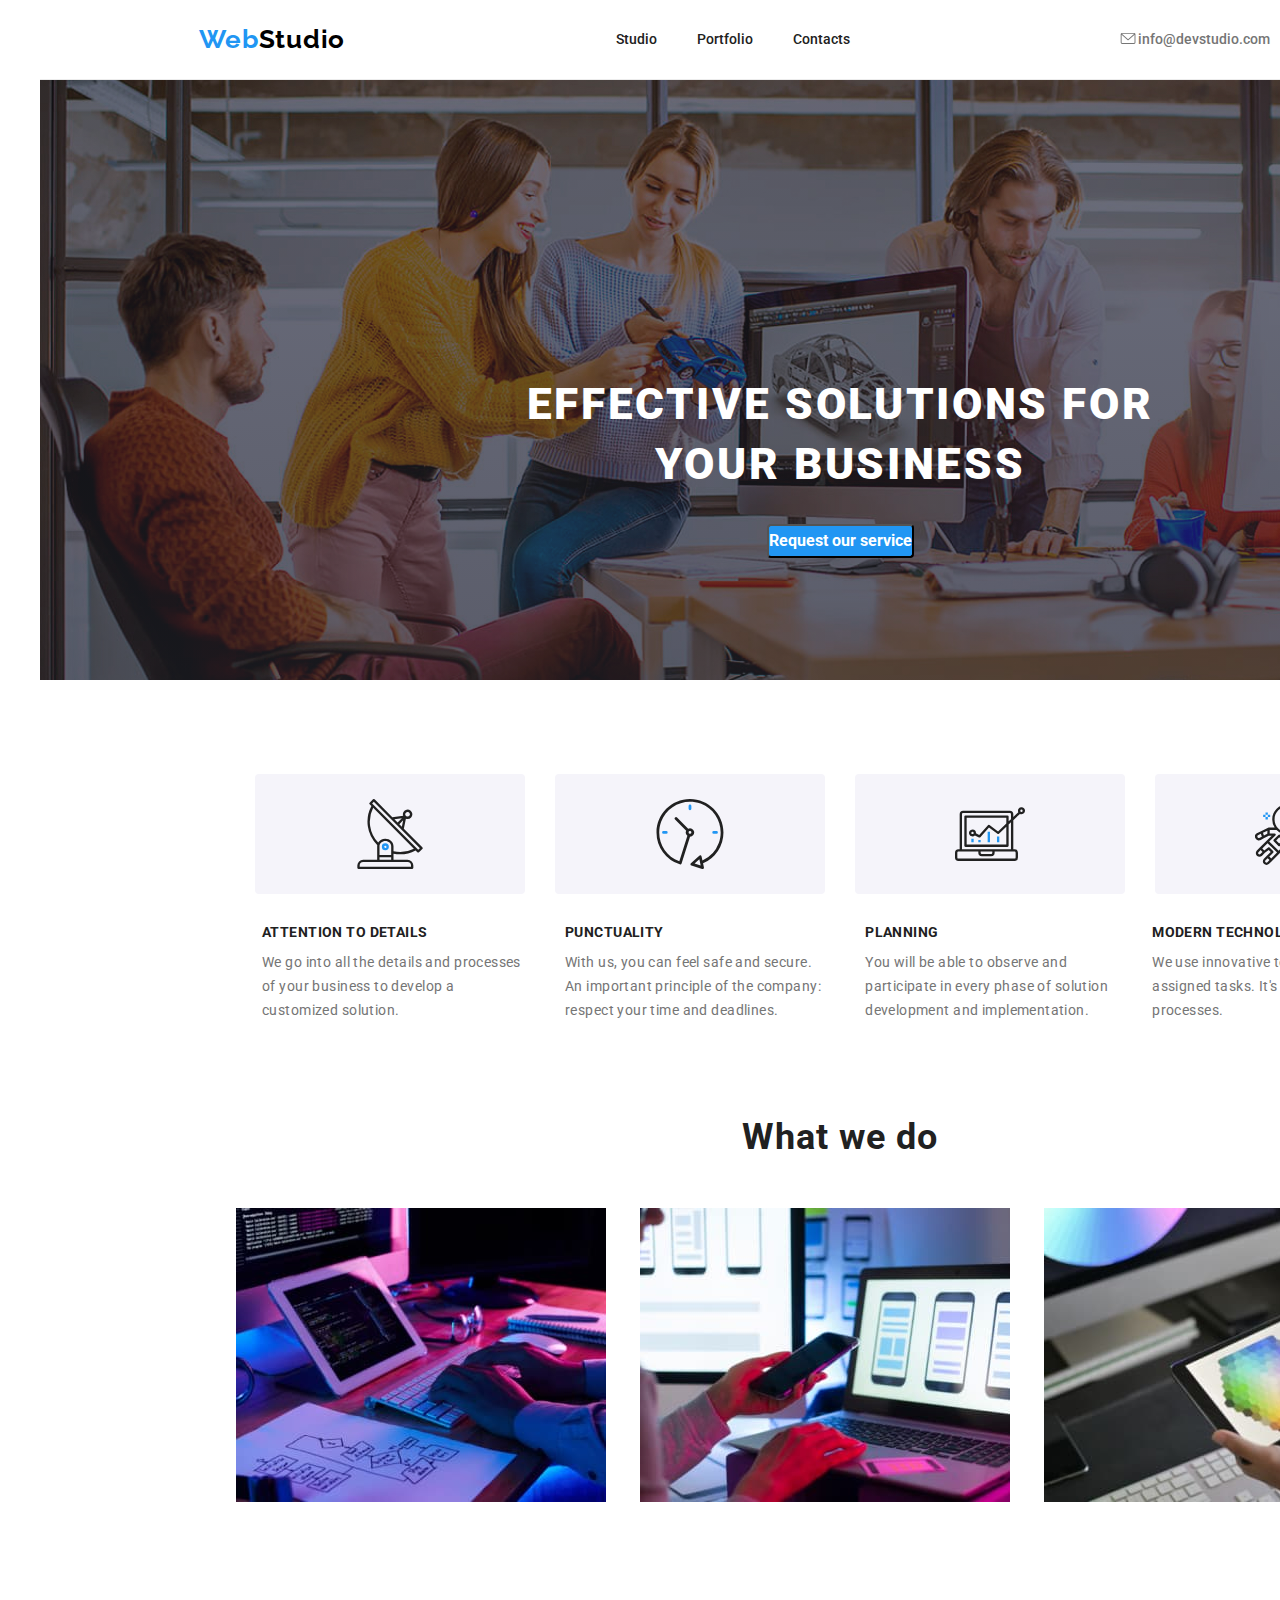
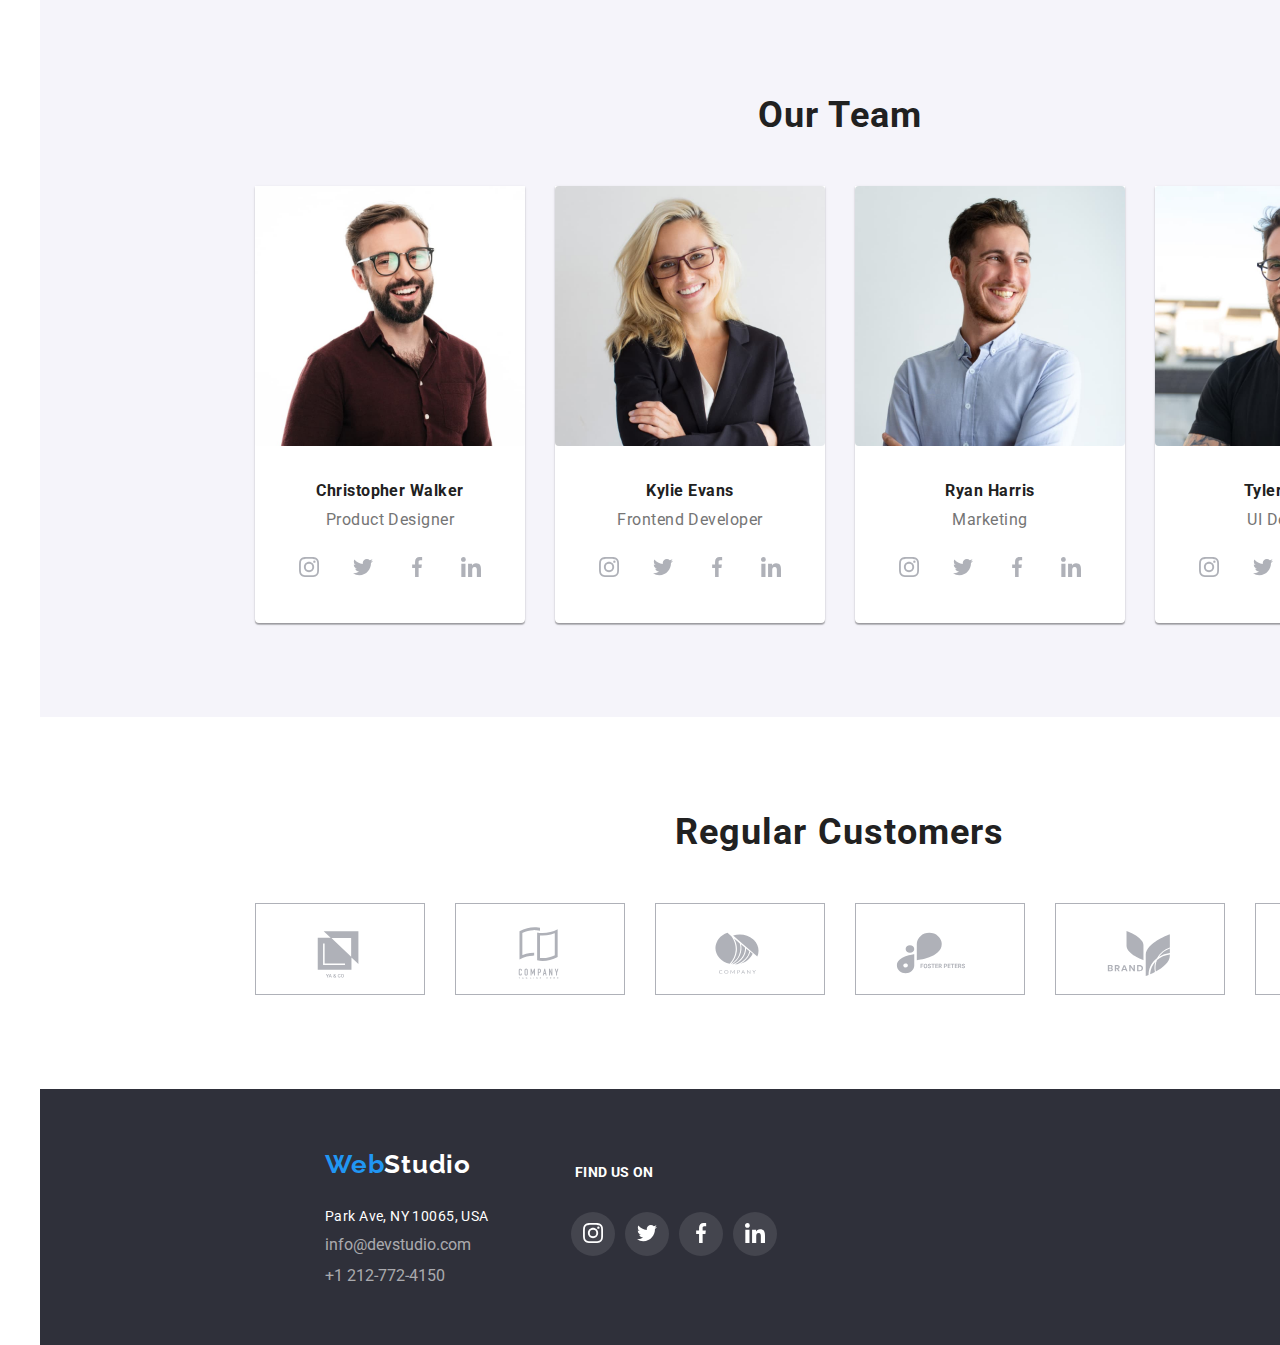
==== index.html @ 3b62a681 "Initial commit" ====
<!DOCTYPE html>
<html lang="en">
<head>
    <meta charset="UTF-8">
    <meta name="viewport" content="width=device-width, initial-scale=1.0">
    <title>Document</title>
    <link rel="stylesheet" href="https://cdnjs.cloudflare.com/ajax/libs/modern-normalize/1.0.0/modern-normalize.min.css">
    <link rel="preconnect" href="https://fonts.googleapis.com">
<link rel="preconnect" href="https://fonts.gstatic.com" crossorigin>
<link href="https://fonts.googleapis.com/css2?family=Raleway:ital,wght@0,100..900;1,100..900&family=Roboto:ital,wght@0,100;0,300;0,400;0,500;0,700;0,900;1,100;1,300;1,400;1,500;1,700;1,900&display=swap" rel="stylesheet">
<link rel="stylesheet" href="./css/styles.css" >
    
</head>

<!--Body section-->
    <body class="body">
        <div class="container">
        
    <!--Header section-->
    <header class="header">
        <a href="#" class="header__logo"><p><span class="header__logo__name">Web</span>Studio</p></a>
   <nav class="header__navigation">
            <ul>
                <li><a href="index.html">Studio</a></li>
                <li><a href="portfolio.html">Portfolio</a></li>
                <li><a href="#" >Contacts</a></li>
            </ul>
        </nav>

        <!--Contacts information-->
        <div class="header__info">
            <a href="mailto:info@devstudio.com" ><svg class="icon-info"><use href="./images/icons/icons.svg#icon-envelope"/></svg>info@devstudio.com</a>  
           <a href="tel:+1212-772-4150"><svg class="icon-info"><use href="./images/icons/icons.svg#icon-smartphone"/></svg>+1 212-772-4150</a>
</div>
    </header>

<!--Important part of the website-->
<main>
    <!--Hero section-->
    <section class="hero-section">
        <div class="section">
        <h1 class="hero-section__title">EFFECTIVE SOLUTIONS FOR<br > YOUR BUSINESS</h1>
        <button class="header__requesting button" type="button">Request our service</button>   
</div>
</section>
    

    <!--About section-->
    <div class="section">
        
        <!--details info-->
        <div class="about">
        <ul>
           <li class="icon-about"><svg class="icon-name"><use href="./images/icons/icons.svg#icon-antenna"/></svg>
        </li>
           <li class="icon-about"><svg class="icon-name"><use href="./images/icons/icons.svg#icon-clock"/></svg></li>
           <li class="icon-about"><svg class="icon-name"><use href="./images/icons/icons.svg#icon-diagram"/></svg></li>
           <li class="icon-about"><svg class="icon-name"><use href="./images/icons/icons.svg#icon-astronaut"/></svg></li>
        </ul>

        <ul>
            <li class="about-list"><h5 class="about__subtitle">ATTENTION TO DETAILS</h5>
        <p class="about__text">We go into all the details and processes <br> of your business to develop a <br> customized solution.</p>
        </li>
        
        <li class="about-list"><h5 class="about__subtitle">PUNCTUALITY</h5>
        <p class="about__text">With us, you can feel safe and secure. <br> 
            An important principle of the company: <br>
            respect your time and deadlines.</p>
        </li>
        
            <li class="about-list"><h5 class="about__subtitle">PLANNING</h5>
            <p class="about__text">You will be able to observe and <br> participate in every phase of solution <br> development and implementation.</p>
        </li>
        
        <li class="about-list"><h5 class="about__subtitle">MODERN TECHNOLOGIES</h5>
         <p class="about__text">We use innovative tools to solve <br> assigned tasks.
            It's time to simplify work <br> processes.</p>
        </li>
    </ul>
</div>
</div>

<!--What we do section-->
<section class="occupation">
    <div class="section" style="padding-top: 0;">
    <h2 class="occupation__title">What we do</h2>
    <div class="occupation__images">
        <img class="occupation__image"  src="./images/img-1.jpg"  alt="person working at pc" width="370" height="294">
    <img class="occupation__image"  src="./images/img-2.jpg"  alt="person working with mobile phone and pc" width="370" height="294">
    <img class="occupation__image" src="./images/img-3.jpg"  alt="person using tablet" width="370" height="294">
</div>
</div>
</section>

<!--Team section-->
<section class="team">
    <div class="section">
    <h2 class="team-title">Our Team</h2>
    <div class="team-section">
        <!--1st card-->
        <div class="team-cards"><img src="./images/img-4.jpg" alt="photo of a happy man" class="team-image" width="270" height="260">
        <p class="team__name"><b>Christopher Walker</b></p>
        <p class="team__job">Product Designer</p>
        <ul class="team-social">
            <li>
                <a href="">
                    <svg class="icon">
                        <use href="./images/icons/icons.svg#icon-instagram" />
                    </svg>
                </a>
             </li>
             <li>
                <a href="">
                    <svg class="icon">
                        <use href="./images/icons/icons.svg#icon-twitter" />
                    </svg>
                </a>
             </li>
             <li>
                <a href="">
                    <svg class="icon">
                        <use href="./images/icons/icons.svg#icon-facebook" />
                    </svg>
                </a>
             </li>
             <li>
                <a href="">
                    <svg class="icon">
                        <use href="./images/icons/icons.svg#icon-linkedin" />
                    </svg>
                </a>
             </li>
        </ul>
    </div>
    <!--2nd card-->
    <div class="team-cards"><img src="./images/img-5.jpg" alt="photo of a smiling woman" class="team-image" width="270" height="260">
        <p class="team__name"><b>Kylie Evans</b></p>
        <p class="team__job">Frontend Developer</p>
        <ul class="team-social">
            <li>
                <a href="">
                    <svg class="icon">
                        <use href="./images/icons/icons.svg#icon-instagram" />
                    </svg>
                </a>
             </li>
             <li>
                <a href="">
                    <svg class="icon">
                        <use href="./images/icons/icons.svg#icon-twitter" />
                    </svg>
                </a>
             </li>
             <li>
                <a href="">
                    <svg class="icon">
                        <use href="./images/icons/icons.svg#icon-facebook" />
                    </svg>
                </a>
             </li>
             <li>
                <a href="">
                    <svg class="icon">
                        <use href="./images/icons/icons.svg#icon-linkedin" />
                    </svg>
                </a>
             </li>
        </ul>
    </div>
    <!--3rd card-->
    <div class="team-cards"><img src="./images/img-6.jpg" alt="photo of a smiling man" class="team-image" width="270" height="260">
        <p class="team__name"><b>Ryan Harris</b></p>
        <p class="team__job">Marketing</p>
        <ul class="team-social">
            <li>
                <a href="">
                    <svg class="icon">
                        <use href="./images/icons/icons.svg#icon-instagram" />
                    </svg>
                </a>
             </li>
             <li>
                <a href="">
                    <svg class="icon">
                        <use href="./images/icons/icons.svg#icon-twitter" />
                    </svg>
                </a>
             </li>
             <li>
                <a href="">
                    <svg class="icon">
                        <use href="./images/icons/icons.svg#icon-facebook" />
                    </svg>
                </a>
             </li>
             <li>
                <a href="">
                    <svg class="icon">
                        <use href="./images/icons/icons.svg#icon-linkedin" />
                    </svg>
                </a>
             </li>
        </ul>
    </div>
    <!--4th card-->
    <div class="team-cards"><img src="./images/img-7.jpg" alt="photo of a proud man" class="team-image" width="270" height="260">
        <p class="team__name"><b>Tyler Moore</b></p>
        <p class="team__job">UI Designer</p>

        <ul class="team-social">
            <li>
                <a href="">
                    <svg class="icon">
                        <use href="./images/icons/icons.svg#icon-instagram" />
                    </svg>
                </a>
             </li>
             <li>
                <a href="">
                    <svg class="icon">
                        <use href="./images/icons/icons.svg#icon-twitter" />
                    </svg>
                </a>
             </li>
             <li>
                <a href="">
                    <svg class="icon">
                        <use href="./images/icons/icons.svg#icon-facebook" />
                    </svg>
                </a>
             </li>
             <li>
                <a href="">
                    <svg class="icon">
                        <use href="./images/icons/icons.svg#icon-linkedin" />
                    </svg>
                </a>
             </li>
        </ul>
    </div>
</div>
</div>
</section>

<!--Regular customers section -->
<div class="customers-section">
    <h2 class="customers-title">Regular Customers</h2>
    <ul>
        <li class="customers-icon"><svg class="customers-name"><use href="./images/icons/icons.svg#icon-Logo-1"/></svg>
        </li>
        <li class="customers-icon"><svg class="customers-name"><use href="./images/icons/icons.svg#icon-Logo-2"/></svg>
        </li>
        <li class="customers-icon"><svg class="customers-name"><use href="./images/icons/icons.svg#icon-Logo-3"/></svg>
        </li>
        <li class="customers-icon"><svg class="customers-name"><use href="./images/icons/icons.svg#icon-Logo-4"/></svg>
        </li>
        <li class="customers-icon"><svg class="customers-name"><use href="./images/icons/icons.svg#icon-Logo-5"/></svg>
        </li>
        <li class="customers-icon"><svg class="customers-name"><use href="./images/icons/icons.svg#icon-Logo-6"/></svg>
        </li>
    </ul>
</div>

</main>

<!--Footer section-->
    <footer class="footer">
        <div class="footer-info">
            <div class="row">
            <div class="footer-col">
        <a href="#" class="footer__logo"><p><span class="footer__logo__name">Web</span>Studio</p></a>
        <address class="contacts">
        <p class="road">Park Ave, NY 10065, USA</p>
        <p class="mail">info@devstudio.com</p>
        <p class="phone">+1 212-772-4150</p>
        </address>
        </div>
    
<!--Social footer-->
<div class="footer-col">
<h4 class="social-title">Find us on</h4>
        <ul class="social-links">
            <li>
                <a href="">
                    <svg class="icon">
                        <use href="./images/icons/icons.svg#icon-instagram" />
                    </svg>
                </a>
             </li> 
             <li>
                <a href="">
                    <svg class="icon">
                        <use href="./images/icons/icons.svg#icon-twitter" />
                    </svg>
                </a>
             </li>
             <li>
                <a href="">
                    <svg class="icon">
                        <use href="./images/icons/icons.svg#icon-facebook" />
                    </svg>
                </a>
             </li>
             <li>
                <a href="">
                    <svg class="icon">
                        <use href="./images/icons/icons.svg#icon-linkedin" />
                    </svg>
                </a>
             </li>
             </ul>     
</div>
</div>
</div>
    </footer>
</div>
</body>
</html>
---- css/styles.css ----
:root {
    --light-blue: #2196f3;
    --black: #212121;
    --white: #ffffff;
    --dark-white: #f5f4fa;
    --grey: #757575;
    --dark-grey: #2f303a;
    --primary-font: 'Roboto', sans-serif;
    --secondary-font: 'Raleway', sans-serif;
}
*, *::before, *::after{
    margin: 0;
    padding: 0;
}

img{
    max-width: 100%;
    height: auto;
}

html{
    box-sizing: border-box;

}

ul{
    list-style: none;
    margin: 0;
    padding: 0;
}

a{
    text-decoration: none;
    color: inherit;
}
.section{
    padding-top: 94px;
    padding-bottom: 94px;
    width: 1600px;
}

.container{
    width: 1200px;
    margin: 0 auto;
 }
/* Body section style*/

.body{
    font-family: var(--primary-font);
    background-color: var(--white);
    color: var(--black);

}

/* Header section style*/
.header {
    background-color: var(--white);
    display: flex;
    justify-content: space-around;
    flex-wrap: wrap;
    border-top: none;
    border-right: none;
    border-left: none;
    padding: 24px;
    border-bottom: 1px solid #ececec;
    align-items: center;
    width: 1600px;
}

.header__logo{
    text-decoration: none;
    font-family: var(--secondary-font);
    font-weight: 700;
    font-size: 26px;
    line-height: 31px;
    color: #000000;
    letter-spacing: 0.03em;
}

.header__logo__name{
    color: #2196f3;

}

.header__navigation{
    list-style: none;
    display: inline-block;
    gap: 40px;
  
}

.header__navigation a{
    font-family: var(--primary-font);
    font-weight: 500;
    font-size: 14px;
    line-height: 16px;
    color: var(--black);
    list-style: none;
    text-decoration: none;

}

.header__navigation a:hover {
    color: var(--light-blue);
}



.header__navigation a:focus{
    color: var(--light-blue);
    border-bottom: none;
}

.header__info a{
    font-family: var(--primary-font);
    font-weight: 500;
    font-size: 14px;
    line-height: 16px;
    color: var(--grey) ;
    text-decoration: none;
    padding-right: 40px;
    fill: var(--grey);

}



.header__info a:hover{
    color: var(--light-blue);
    fill: var(--light-blue);

}

.header__info a:focus {
    color: var(--light-blue);
    fill: var(--light-blue);
}



.icon-info{
    width: 16px;
    height: 12px;
    margin-right: 2px;
}


/* Hero section style*/

.hero-section{
    height: 100vh;
    display: flex;
    justify-content: center;
    align-items: center;
    text-align: center;
    flex-wrap: wrap;
    background-color: rgba(47, 48, 58,0.4);
    background-image: linear-gradient(0deg, 
    rgba(47, 48, 58, 0.5),
    rgba(47, 48, 58, 0.3)
    ), url(../images/hero-bg-image.jpg);
    background-repeat: no-repeat;background-size: cover;
    width: 1600px;
    height: 600px;
   

}

.hero-section__title{
    font-family: var(--primary-font);
    font-weight: 900;
    font-size: 44px;
    line-height: 60px;
    text-transform: uppercase;
    color: var(--white);
    letter-spacing: 0.06em;
    margin-top: 200px;

    
}
.hero-section__title:hover{
    text-decoration: underline;
    text-decoration-color: var(--light-blue);
} 
   

.button{
    font-family: var(--primary-font);
    font-weight: 700;
    font-size: 16px;
    line-height: 30px;
    color: var(--white);
    background-color: var(--light-blue);
    cursor: pointer;
    border-radius: 4px;
    margin-top: 30px;
    margin-bottom: 210px;
    
}

.button:hover{
    background-color: var(--light-blue);
    width: 380px;
    height: 65px;
}

/*About section style*/

.about ul{
   display: flex;
   flex-direction: row;
   justify-content: space-around;
   align-items: center;
   flex-wrap: wrap;
   gap: 30px;
   padding-left:215px;
   padding-right: 215px;

    
}

.about__list{
    list-style: none;
    margin-right: 30px;
}
 
.about__subtitle{
    font-family: var(--primary-font);
    font-weight: 700;
    font-size: 14px;
    line-height: 16px;
    text-transform: uppercase;
    color: var(--black);
    list-style: none;
    letter-spacing: 0.03em;
    text-align: left;
    margin-bottom: 10px;

}

.about__text{
    font-family: var(--primary-font);
    font-weight: 400;
    font-size: 14px;
    line-height: 24px;
    color: var(--grey);
    letter-spacing: 0.03em;
    text-align: left;                            
}
.icon-name{
    width: 70px;
    height: 70px;

}

.icon-about{
    width:  270px;
    height:  120px;
    border-radius: 4px;
    background: var(--dark-white);
    display: flex;
    justify-content: center;
    padding-top: 25px;
    margin-bottom: 30px;

    
}

/* What we do style*/
.occupation{
    display: inline-block;
    text-align: center;

}

.occupation__images> img{
    margin-right: 30px;
}

.occupation__title{
    font-family: var(--primary-font);
    font-weight: 700;
    font-size: 36px;
    line-height: 42px;
    color: var(--black);
    letter-spacing: 0.03em;
    margin-bottom: 50px;

}

/* Team section style*/

.team{
    background-color: var(--dark-white);
    width: 1600px;
  
}
.team-section{
    display: flex;
    justify-content: center;
    text-align: center;
    gap: 30px;

    
}
.team-title{
    font-family: var(--primary-font);
    font-weight: 700;
    font-size: 36px;
    line-height: 42px;
    color: var(--black);
    letter-spacing: 0.03em;
    margin-bottom: 50px;
    text-align: center;
    
}

.team-cards{
    background-color: var(--white);
    box-shadow: 0px 1px 3px rgba(0, 0, 0, 0.12), 0px 1px 1px rgba(0, 0, 0, 0.14), 0px 2px 1px rgba(0, 0, 0, 0.2);
    border-radius: 0px 0px 4px 4px;

}
.team-image{
    border-radius: 4px;

}

.team__name{
    font-family: var(--primary-font);
    font-weight: 500;
    font-size: 16px;
    line-height: 19px;
    color: var(--black);
    letter-spacing: 0.03em;
    margin-top: 30px;
}

.team__job{
    font-family: var(--primary-font);
    font-weight: 400;
    font-size: 16px;
    line-height: 19px;
    color: var(--grey);
    letter-spacing: 0.03em;
    margin-top: 10px;
    margin-bottom: 16px;
}

.team-social{
    display: flex;
    gap: 10px;
    justify-content: center;
    margin-bottom: 30px;
   
}
.team-social li{
    padding: 12px;
    border-radius: 100px;
    fill: #afb1b8;
    
  
}
.team-social li:hover{
    background-color: var(--light-blue);
    fill: var(--white);

}

.team-social li:focus{
    background-color: var(--light-blue);
    fill: var(--white);
}

/* Regular customers section style*/
.customers-section ul{
    display: flex;
    justify-content: center;
    align-items: center;
    gap: 30px;
    width: 1600px;
    margin-bottom: 94px;
    fill: #afb1b8;  
}

.customers-section li:hover{
    fill: var(--light-blue);
}

.customers-section li:focus{
    fill: var(--light-blue);
}

.customers-title{
    font-family: var(--primary-font);
    font-weight: 700;
    font-size: 36px;
    line-height: 42px;
    letter-spacing: 0.03em;
    color: var(--black);
    margin-top: 94px;
    margin-bottom: 50px;
    margin-left: 635px;
}

.customers-name{
    width: 106px;
    height: 60px;  
}

.customers-icon{
    width: 170px;
    height: 92px;
    border: 1px solid #afb1B8;
    padding: 20px 30px;
}


/* Footer section style */

.footer{
    background-color: var(--dark-grey);
    color: var(--white);
    display: inline-block;
    padding-left: 215px;
    padding-top: 60px;
    height: auto;
    width: 1600px;
   
}

.footer__logo{
    font-family: var(--secondary-font);
    font-weight: 700;
    font-size: 26px;
    line-height: 31px;
    color: var(--white);
    text-decoration: none;
    letter-spacing: 0.03em;
    text-align: left;
    
    
}

.footer__logo__name{
    color: #2196f3;

}
.contacts{
    font-style: normal;
    margin-bottom: 60px;
}  

.road{
font-family: var(--primary-font);
font-weight: 400;
font-size: 14px;
line-height: 16px;
letter-spacing: 0.03em;
color: var(--white); 
padding-top: 28px;


}
.mail, .phone{
    margin-top: 12px;
    text-decoration: none;
    color: rgba(255, 255, 255, 0.6);
  
 
}

.mail:hover, .phone:hover {
    color: var(--light-blue);
}


.mail:focus, .phone:focus{
    color: var(--light-blue);
    border-bottom: none;
}

.container{
    width: 1200px;
    margin: 0 auto;
 }
 
 /* Social footer style*/
 .social-title{
    font-family: var(--primary-font);
    font-weight: 700;
    font-size: 14px;
    line-height: 16px;
    letter-spacing: 0.03em;
    text-transform: uppercase;
    color: var(--white);
    padding-top: 15px;
    padding-bottom: 20px;
    padding-left: 16px;
   
    
 }
 .row{
	display: flex;
    flex-wrap: wrap;
}


.footer-col{
    color: var(--white);
    padding-left: 70px;

  }
  .social-links{
    display: flex;
    gap: 10px;
    fill: var(--white);
    padding: 12px;
    
  }

  .footer-col .social-links a{
	display: inline-block;
    align-items: center;
	height: 44px; 
	width: 44px;
	background-color: rgba(255,255,255,0.1);
	padding: 6px;
	text-align: center;
	line-height: 40px;
	border-radius: 50%;
	
}

.social-links a:hover{
	fill: var(--white);
	background-color: var(--light-blue);
}


/* Body section portfolio style*/

.body{
    font-family: var(--primary-font);
    background-color: var(--white);
    color: var(--black);
}


/* Header section style*/
.header {
    background-color: var(--white);
    display: flex;
    justify-content: space-around;
    flex-wrap: wrap;
    border-top: none;
    border-right: none;
    border-left: none;
    padding: 24px;
    border-bottom: 1px solid #ececec;
    align-items: center;
    width: 1600px;
   
}

.header__logo{
    text-decoration: none;
    font-family: var(--secondary-font);
    font-weight: 700;
    font-size: 26px;
    line-height: 31px;
    color: #000000;
    letter-spacing: 0.03em;

}

.header__logo__name{
    color: #2196f3;

}

.header__navigation ul{
    list-style: none;
    display: flex;
    gap: 40px;
}

.header__navigation a{
    font-family: var(--primary-font);
    font-weight: 500;
    font-size: 14px;
    line-height: 16px;
    color: var(--black);
    list-style: none;
    text-decoration: none;

}

.header__navigation a:hover {
    color: var(--light-blue);
}



.header__navigation a:focus{
    color: var(--light-blue);
    border-bottom: none;
}

.header__info a{
    font-family: var(--primary-font);
    font-weight: 500;
    font-size: 14px;
    line-height: 16px;
    color: var(--grey) ;
    text-decoration: none;
    padding-right: 40px;
    fill: var(--grey);

}



.header__info a:hover{
    color: var(--light-blue);
    fill: var(--light-blue);

}

.header__info a:focus {
    color: var(--light-blue);
    fill: var(--light-blue);
}

.icon-info{
    width: 16px;
    height: 12px;
    margin-right: 2px;
}

/* Main part website page style*/

.main-section{
    padding-top: 94px;
    padding-bottom: 50px;
    width: 1600px;
}

.button-menu{
    display: flex;
    justify-content: center;
    align-items: center;
    margin-bottom: 50px;
    list-style-type: none;
}


.button-name{
    font-family: var(--primary-font);
    background-color: var(--dark-white);
    font-weight: 500;
    font-size: 16px;
    line-height: 26px;
    color: var(--black);
    letter-spacing: 0.03em;
    margin-right: 8px;
    padding-top: 6px;
    padding-bottom: 6px;
    cursor: pointer;
    border-radius: 4px;
    border: none;
    text-align: center;
    gap: 8px;
    
}

.button-name:hover, .button-name:focus{
    background-color: var(--light-blue);
    color: var(--white);
    box-shadow: 1px 1px 1px var(--dark-white);
    cursor: pointer;
    box-shadow: 0px 2px 2px 0px #0000001F, 0px 1px 2px 0px #00000014, 0px 3px 1px 0px #0000001A;

}


.portfolio-section{
    display: flex;
    justify-content: center;
    align-items: center;
    flex-wrap: wrap;
    gap: 30px;
    max-width: 1200px;
    margin-left: 215px;
}


.portfolio-cards{
    background-color: var(--white);
    border: 1px solid var(--white);
}


.portfolio-image{
    display: block;
}

.portfolio-projects{
    margin-top: 0px;
    border-color: #eeeeee;
    border-width: 1px;
    border-style: solid;
    border-top: none;
    padding: 20px 24px;

}

.projects-text{
    font-weight: 700;
    font-size: 18px;
    line-height: 36px;
    margin-top: 20px;
    padding-bottom: 4px;
    letter-spacing: 0.06em;
    text-align: left;
}

.projects1-text{
    font-size: 16px;
    color: var(--grey);
    line-height: 30px;
    letter-spacing: 0.03em;
    text-align: left;
}

.projects-text, .projects1-text{
    text-align: left;
    margin-bottom: 0px;
    margin-top: 0px;
}

.portfolio-cards:hover{
    box-shadow: 1px 4px 6px 0px #00000029, 0px 4px 4px 0px #0000000F,  0px 1px 1px 0px #0000001F;

}

/* Footer portflio style*/

.footer{
    background-color: var(--dark-grey);
    color: var(--white);
    display: inline-block;
    padding-left: 215px;
    padding-top: 60px;
    height: auto;
    width: 1600px;
    
}

.footer__logo{
    font-family: var(--secondary-font);
    font-weight: 700;
    font-size: 26px;
    line-height: 31px;
    color: var(--white);
    text-decoration: none;
    letter-spacing: 0.03em;
    text-align: left;
   
    
}

.footer__logo__name{
    color: #2196f3;

}
.contacts{
    font-style: normal;
    margin-bottom: 60px;

}  

.road{
font-family: var(--primary-font);
font-weight: 400;
font-size: 14px;
line-height: 16px;
letter-spacing: 0.03em;
color: var(--white); 
padding-top: 28px;


}
.mail, .phone{
    margin-top: 12px;
    text-decoration: none;
    color: rgba(255, 255, 255, 0.6);
   
}

.mail:hover, .phone:hover {
    color: var(--light-blue);
}


.mail:focus, .phone:focus{
    color: var(--light-blue);
    border-bottom: none;
}


 /* Social footer style*/
 .social-title{
    font-family: var(--primary-font);
    font-weight: 700;
    font-size: 14px;
    line-height: 16px;
    letter-spacing: 0.03em;
    text-transform: uppercase;
    color: var(--white);
    padding-top: 15px;
    padding-bottom: 20px;
    padding-left: 16px;
   
    
 }
 .row{
	display: flex;
    flex-wrap: wrap;
}


.footer-col{
    color: var(--white);
    padding-left: 70px;

  }
  .social-links{
    display: flex;
    gap: 10px;
    fill: var(--white);
    padding: 12px;
    
  }

  .footer-col .social-links a{
	display: inline-block;
    align-items: center;
	height: 44px; 
	width: 44px;
	background-color: rgba(255,255,255,0.1);
	padding: 6px;
	text-align: center;
	line-height: 40px;
	border-radius: 50%;
	
}

.social-links a:hover{
	fill: var(--white);
	background-color: var(--light-blue);
}



.icon{
    width: 20px;
    height: 20px;
    
}
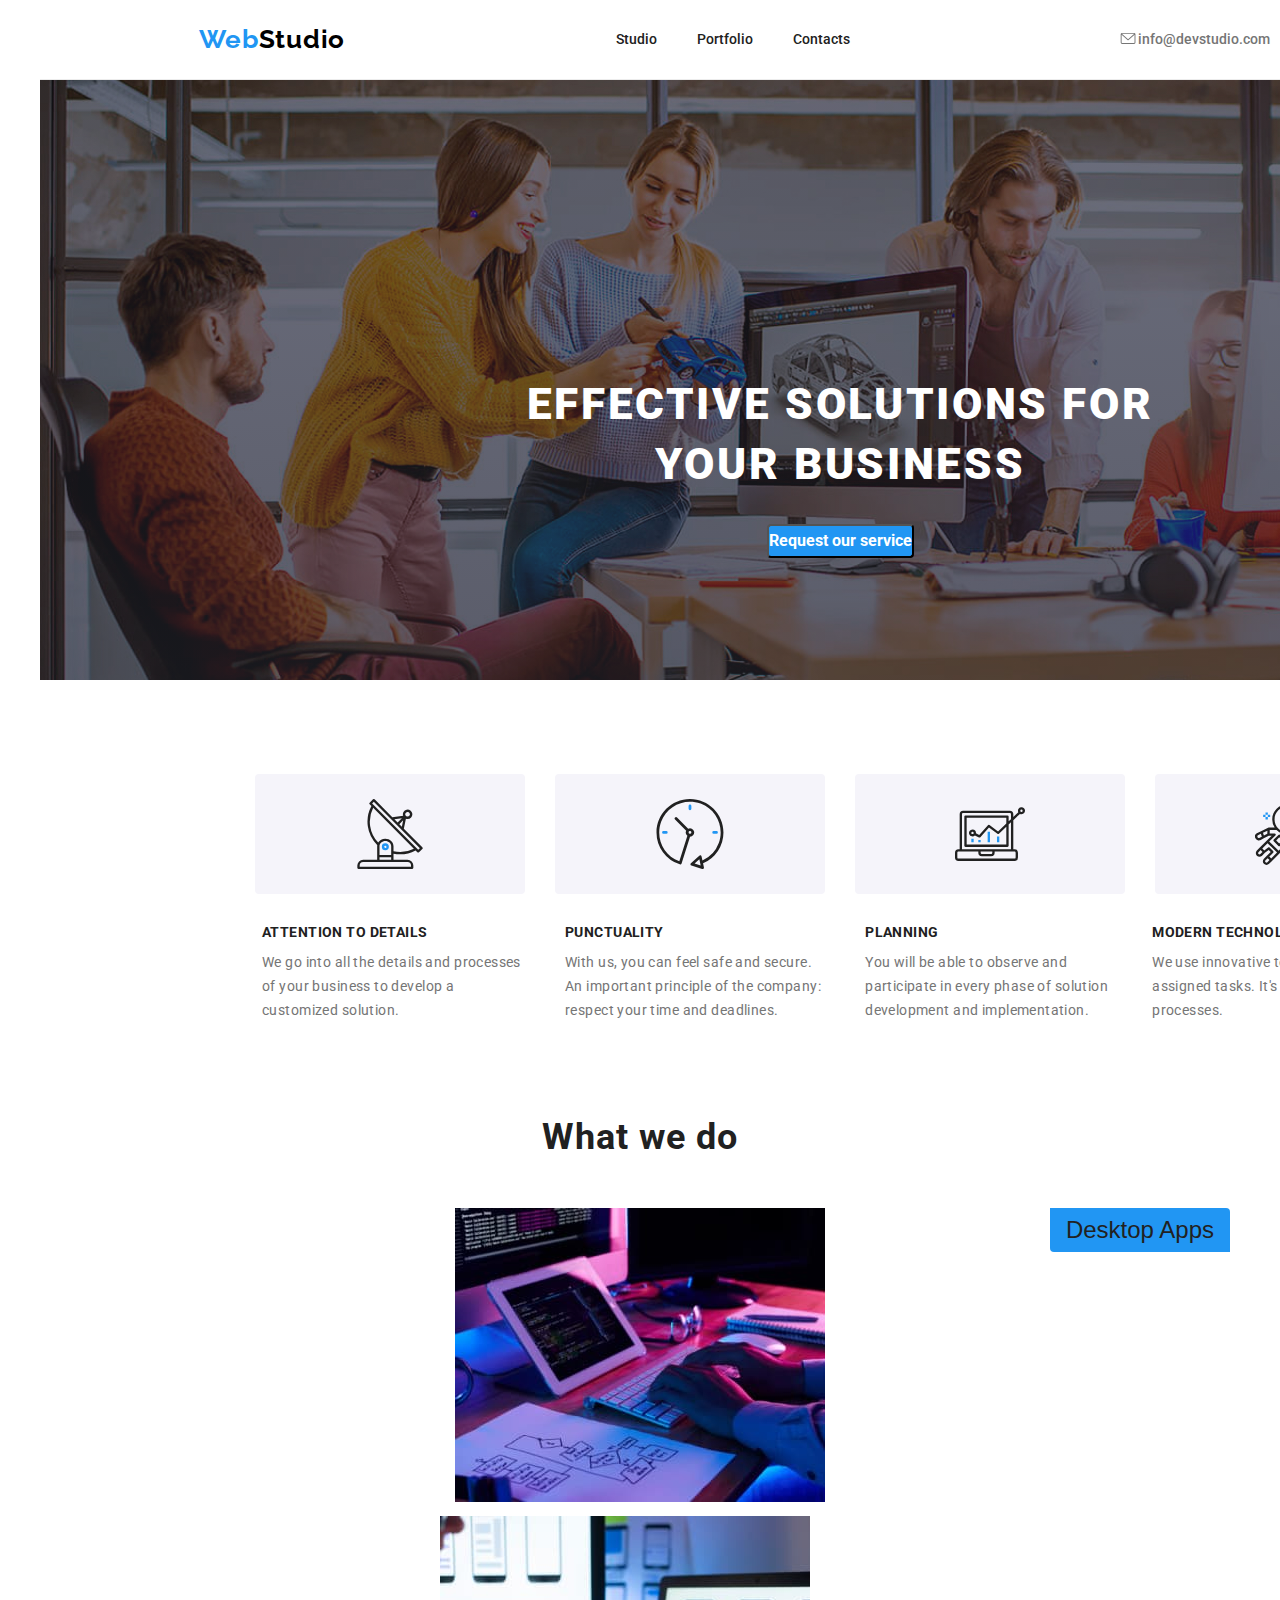
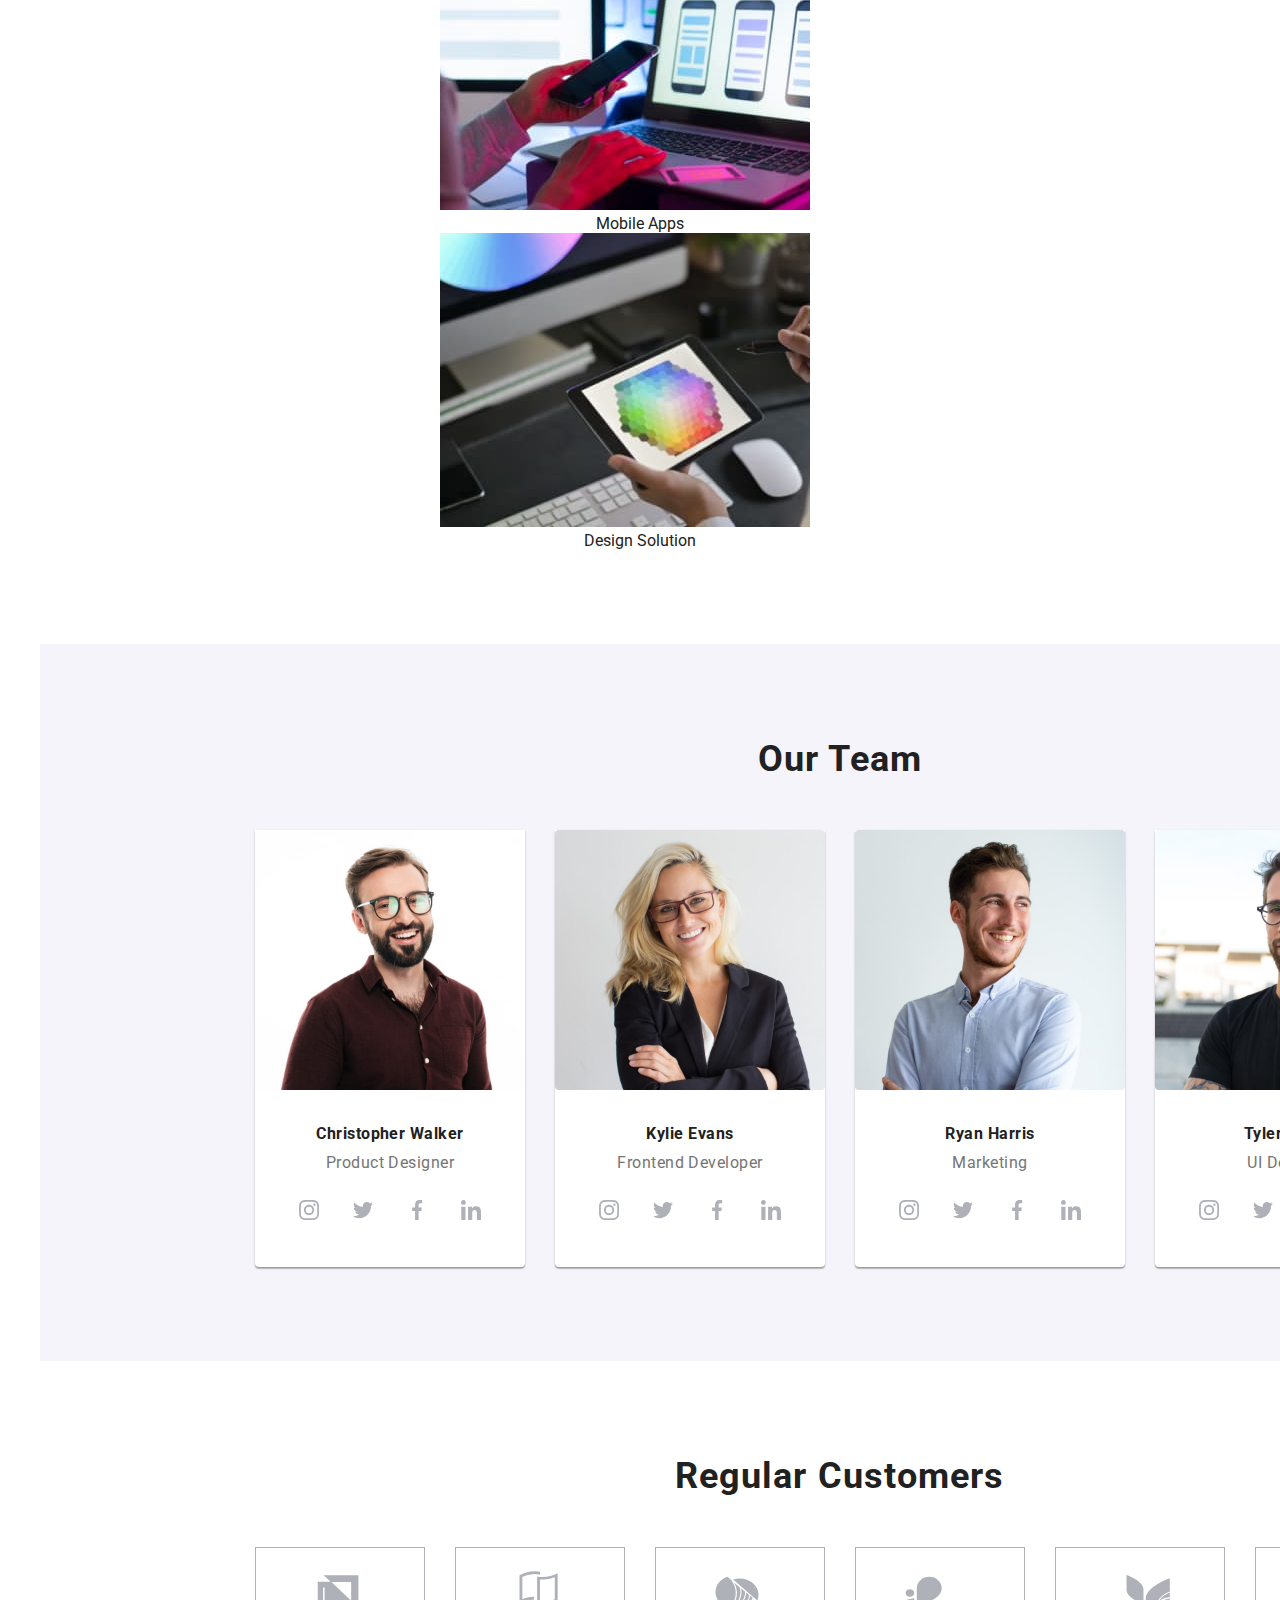
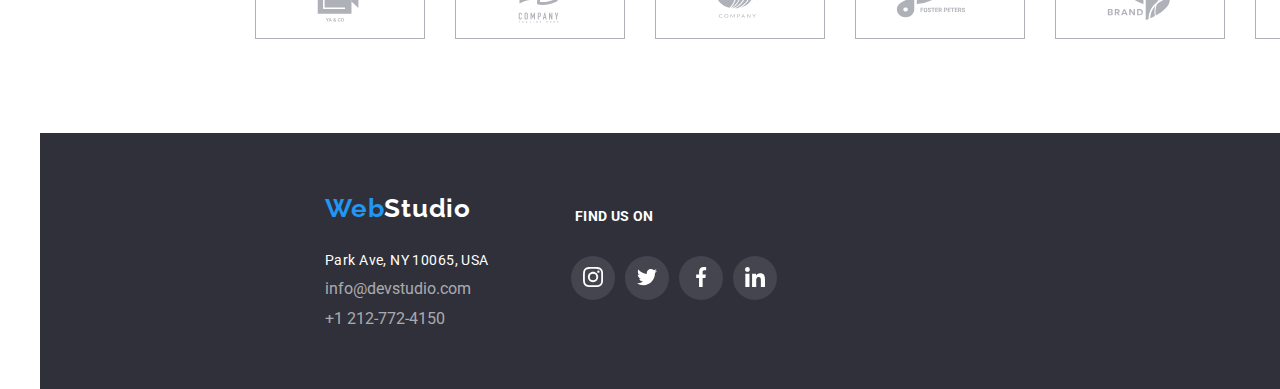
==== commit 3497fefb: "update portfolio.html and css" ====
--- a/index.html
+++ b/index.html
@@ -40,7 +40,7 @@
     <section class="hero-section">
         <div class="section">
         <h1 class="hero-section__title">EFFECTIVE SOLUTIONS FOR<br > YOUR BUSINESS</h1>
-        <button class="header__requesting button" type="button">Request our service</button>   
+        <button data-modal-open class="header__requesting button" type="button">Request our service</button>   
 </div>
 </section>
     
@@ -86,9 +86,16 @@
     <div class="section" style="padding-top: 0;">
     <h2 class="occupation__title">What we do</h2>
     <div class="occupation__images">
+        <div class="thumb">
         <img class="occupation__image"  src="./images/img-1.jpg"  alt="person working at pc" width="370" height="294">
+            <p class="label">Desktop Apps</p> </div>
+
     <img class="occupation__image"  src="./images/img-2.jpg"  alt="person working with mobile phone and pc" width="370" height="294">
+   <p class="">Mobile Apps</p>
+   
     <img class="occupation__image" src="./images/img-3.jpg"  alt="person using tablet" width="370" height="294">
+   <p class="">Design Solution</p>
+
 </div>
 </div>
 </section>
@@ -315,6 +322,14 @@
 </div>
     </footer>
 </div>
+
+<div data-modal class="is-hidden">
+<div data-modal-content>
+<button data-modal-close type="button">X</button>
+</div>
+</div>
+
+<script src="./modal.js"></script>
+
 </body>
 </html>
-
--- a/css/styles.css
+++ b/css/styles.css
@@ -20,6 +20,7 @@
 
 html{
     box-sizing: border-box;
+    
 
 }
 
@@ -97,6 +98,7 @@
     color: var(--black);
     list-style: none;
     text-decoration: none;
+    position: relative;
 
 }
 
@@ -104,6 +106,27 @@
     color: var(--light-blue);
 }
 
+.header__navigation a::after,
+.header__navigation a::after {
+    content: ' ';
+    width: 0;
+    height: 4px;
+    left: 0;
+    top: 40px;
+    background: #2196F3;
+    border-radius: 2px;
+    position: absolute;
+    transition-duration: 250ms;
+    transition-property: width;
+    animation-timing-function: cubic-bezier(0.4, 0, 0.2, 1);
+
+}
+
+.header__navigation a:active::after,
+.header__navigation a:hover::after {
+    width: 100%;
+
+}
 
 
 .header__navigation a:focus{
@@ -268,13 +291,18 @@
 
 /* What we do style*/
 .occupation{
-    display: inline-block;
+    display: flex;
+    justify-content: space-between;
     text-align: center;
-
-}
+    margin: 0 auto;
+  
+
+}
+
 
 .occupation__images> img{
     margin-right: 30px;
+
 }
 
 .occupation__title{
@@ -285,8 +313,28 @@
     color: var(--black);
     letter-spacing: 0.03em;
     margin-bottom: 50px;
-
-}
+}
+
+
+.thumb{
+    position: relative;
+   margin: 10px;
+   border-radius: 4px;
+   overflow: hidden;
+   background-color: white;
+}
+
+.thumb > .label {
+    position: absolute;
+    top: 0;
+    right: 0;
+    margin: 0;
+    padding: 8px 16px;
+    border-bottom-left-radius: 4px;
+  
+    font-family: sans-serif;
+    font-size: 24px;
+    background-color: #2196f3;}
 
 /* Team section style*/
 
@@ -537,6 +585,51 @@
 	background-color: var(--light-blue);
 }
 
+/* Style modal*/
+.is-hidden{
+    opacity: 0;
+    visibility: hidden;
+    pointer-events: none;
+}
+
+[data-modal] {
+    width: 100%;
+    height: 100%;
+    position: fixed;
+    top: 0;
+    left: 0;
+    background-color: rgba(0, 0, 0, 0.5);
+
+}
+
+.is-hidden [data-modal-content] {
+    transform: translate(-50%, -50%) scale(0.5);
+}
+
+[data-modal-content] {
+    width: 528px;
+    height: 581px;
+    background-color: var(--white);
+    position: absolute;
+    top: 50%;
+    left: 50%;
+    transform: translate(-50%, -50%) scale(1);
+    transition-duration: 1s;
+    padding: 20px;
+
+}
+
+[data-modal-close] {
+    position: absolute;
+    top: 10px;
+    right: 10px;
+}
+
+
+
+
+
+
 
 /* Body section portfolio style*/
 
@@ -692,18 +785,24 @@
     gap: 30px;
     max-width: 1200px;
     margin-left: 215px;
+    
 }
 
 
 .portfolio-cards{
-    background-color: var(--white);
-    border: 1px solid var(--white);
-}
+    align-items: center;
+    transition: box-shadow 250ms;
+    transition-duration: 250ms;
+    transition-timing-function: cubic-bezier(0.4, 0, 0.2, 1);
+}
+
+
 
 
 .portfolio-image{
     display: block;
 }
+
 
 .portfolio-projects{
     margin-top: 0px;
@@ -712,8 +811,10 @@
     border-style: solid;
     border-top: none;
     padding: 20px 24px;
-
-}
+    
+}
+
+
 
 .projects-text{
     font-weight: 700;
@@ -723,6 +824,8 @@
     padding-bottom: 4px;
     letter-spacing: 0.06em;
     text-align: left;
+   
+
 }
 
 .projects1-text{
@@ -731,18 +834,68 @@
     line-height: 30px;
     letter-spacing: 0.03em;
     text-align: left;
+    
 }
 
 .projects-text, .projects1-text{
     text-align: left;
     margin-bottom: 0px;
     margin-top: 0px;
+   
 }
 
 .portfolio-cards:hover{
-    box-shadow: 1px 4px 6px 0px #00000029, 0px 4px 4px 0px #0000000F,  0px 1px 1px 0px #0000001F;
-
-}
+    box-shadow: 1px 4px 6px 0px #00000029, 0px 4px 4px 0px #0000000F,  0px 1px 1px 0px #0000001F; 
+}
+
+.portfolio-cards:focus{
+    box-shadow: 1px 4px 6px 0px #00000029, 0px 4px 4px 0px #0000000F,  0px 1px 1px 0px #0000001F; }
+
+
+.relative-overlay{
+    position: relative;
+    overflow: hidden;
+}
+
+.overlay{
+    position: absolute;
+    top: 0;
+    left: 0;
+    width: 100%;
+    height: 100%;
+    transform: translateY(100%);
+    background-color:  rgba(33, 150, 243, 0.9);
+    color: var(--white);
+    transition-duration: 250ms;
+    display: flex;
+    justify-content: center;
+    align-items: center;
+    flex-direction: column;
+    gap: 50px;
+    font-family: var(--primary-font);
+    font-size: 18px;
+    font-weight: 400;
+    text-align: left;
+    letter-spacing: 0.03em;;
+    line-height: 28px;
+    padding-left: 21px;
+    padding-right: 24px;
+    padding-top: 63px;
+    padding-bottom: 91px;
+}
+
+
+
+.overlay p {
+    width: 300px;
+}
+
+.portfolio-cards:hover .overlay{
+    box-shadow: 1px 4px 6px 0px #00000029, 0px 4px 4px 0px #0000000F,  0px 1px 1px 0px #0000001F; 
+    transform: translateY(0) ;
+}
+
+
 
 /* Footer portflio style*/
 
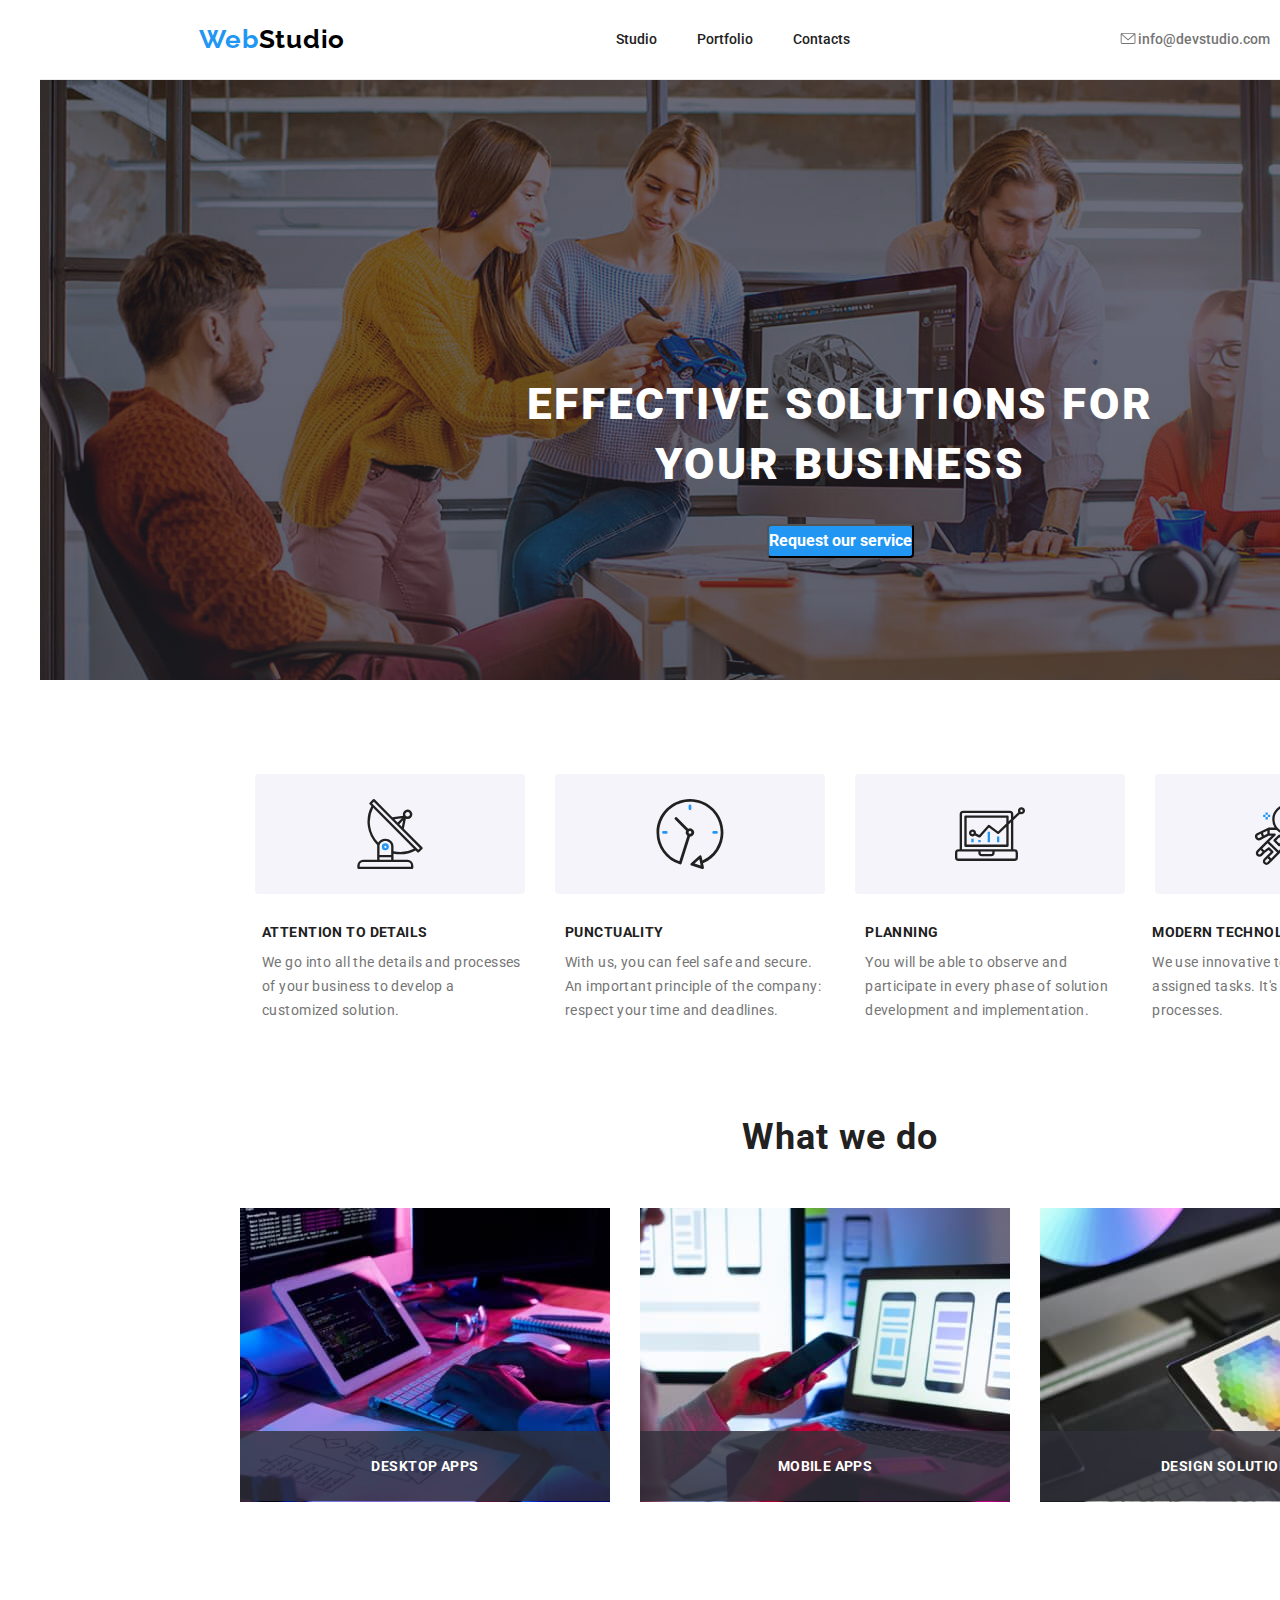
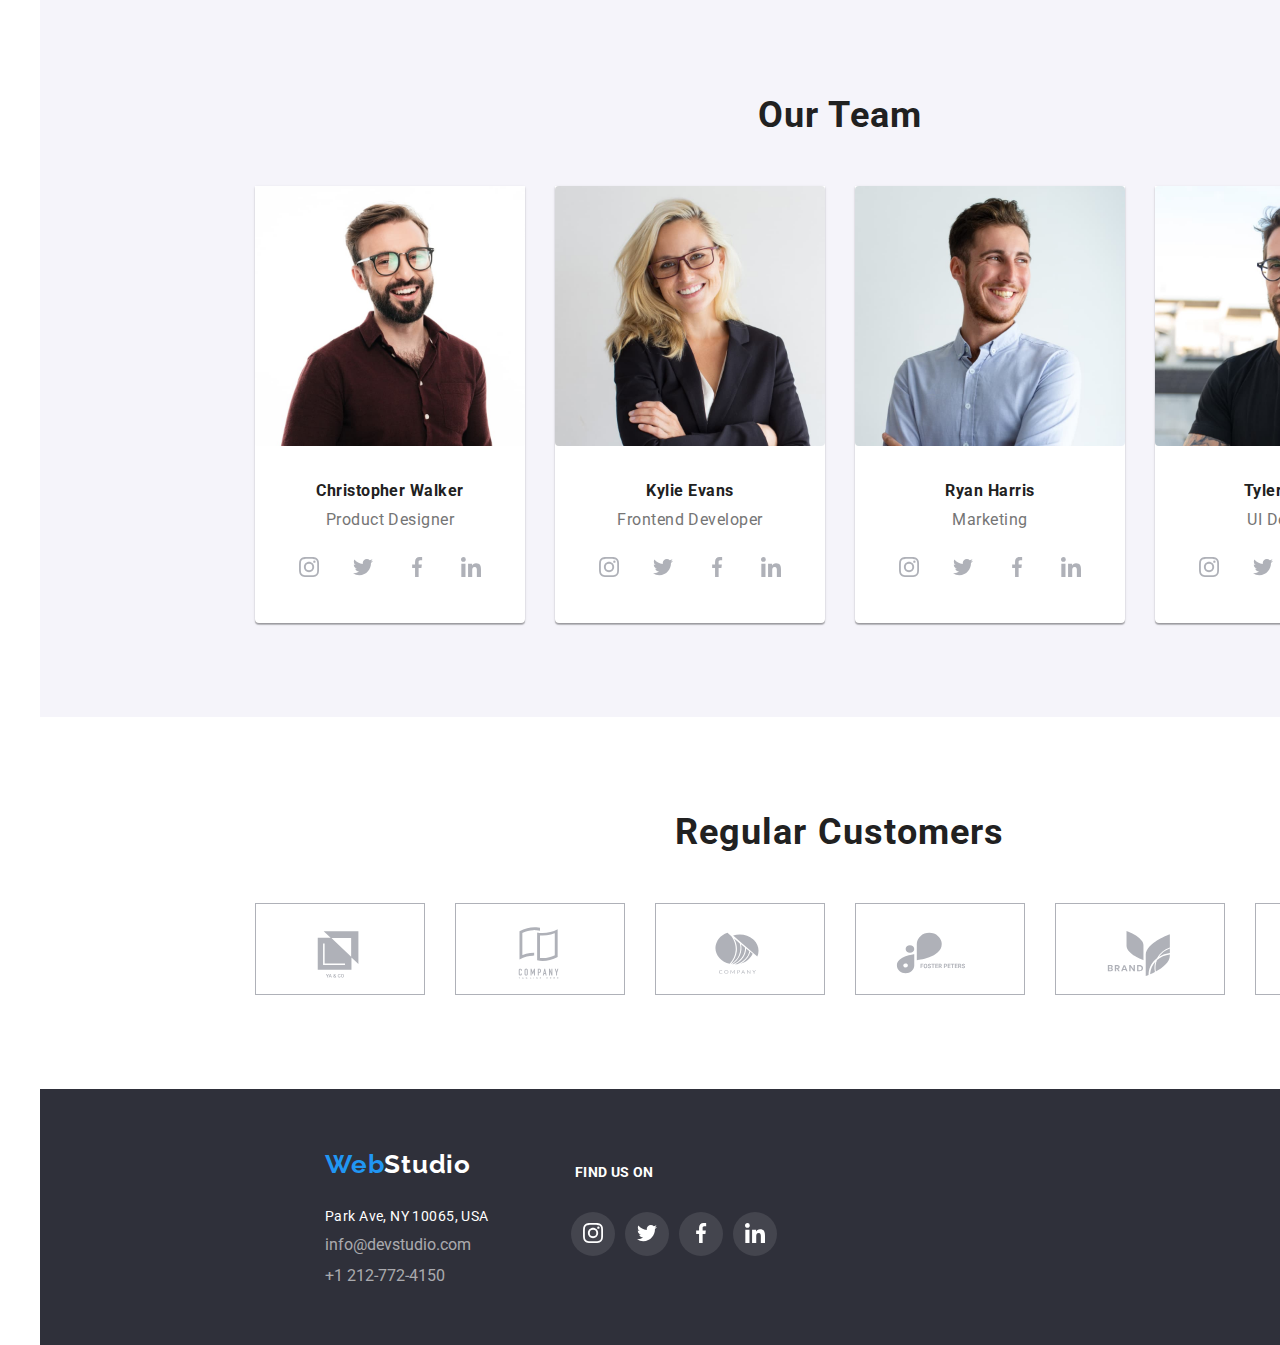
==== commit a5127ebe: "update index.html" ====
--- a/index.html
+++ b/index.html
@@ -85,17 +85,23 @@
 <section class="occupation">
     <div class="section" style="padding-top: 0;">
     <h2 class="occupation__title">What we do</h2>
+
     <div class="occupation__images">
         <div class="thumb">
         <img class="occupation__image"  src="./images/img-1.jpg"  alt="person working at pc" width="370" height="294">
-            <p class="label">Desktop Apps</p> </div>
-
+            <p class="label">Desktop Apps</p>
+        </div>
+        <div class="occupation__images">
+            <div class="thumb">
     <img class="occupation__image"  src="./images/img-2.jpg"  alt="person working with mobile phone and pc" width="370" height="294">
-   <p class="">Mobile Apps</p>
-   
+   <p class="label">Mobile Apps</p>
+</div>
+
+<div class="occupation__images">
+    <div class="thumb">
     <img class="occupation__image" src="./images/img-3.jpg"  alt="person using tablet" width="370" height="294">
-   <p class="">Design Solution</p>
-
+   <p class="label">Design Solution</p>
+</div>
 </div>
 </div>
 </section>
--- a/css/styles.css
+++ b/css/styles.css
@@ -66,6 +66,8 @@
     border-bottom: 1px solid #ececec;
     align-items: center;
     width: 1600px;
+    position: relative;
+    z-index: 10;
 }
 
 .header__logo{
@@ -291,19 +293,19 @@
 
 /* What we do style*/
 .occupation{
-    display: flex;
+    display: inline-block;
     justify-content: space-between;
-    text-align: center;
-    margin: 0 auto;
-  
-
-}
-
-
-.occupation__images> img{
-    margin-right: 30px;
-
-}
+    align-items: center;
+    max-width: 100%;
+    height: auto;
+
+}
+
+.occupation__images{
+    display: flex;
+    justify-content: center;
+}
+
 
 .occupation__title{
     font-family: var(--primary-font);
@@ -313,28 +315,34 @@
     color: var(--black);
     letter-spacing: 0.03em;
     margin-bottom: 50px;
-}
-
+    text-align: center;
+}
 
 .thumb{
     position: relative;
-   margin: 10px;
-   border-radius: 4px;
-   overflow: hidden;
-   background-color: white;
-}
-
-.thumb > .label {
+    overflow: hidden;
+    margin-right: 30px;
+}
+
+.thumb > .label{
     position: absolute;
-    top: 0;
     right: 0;
-    margin: 0;
-    padding: 8px 16px;
-    border-bottom-left-radius: 4px;
-  
-    font-family: sans-serif;
-    font-size: 24px;
-    background-color: #2196f3;}
+    left: 0;
+    bottom: 5px;
+    width: 100%;
+    color: var(--white);
+    background-color: rgba(47, 48, 58, 0.8);
+    height: 70px;
+    display: flex;
+    justify-content: center;
+    align-items: center;
+    font-family: var(--primary-font);
+    font-size: 14px;
+    font-weight: 700;
+    letter-spacing: 0.03em;
+    line-height: 1.2;
+    text-transform: uppercase;
+}
 
 /* Team section style*/
 
@@ -412,12 +420,16 @@
 .team-social li:hover{
     background-color: var(--light-blue);
     fill: var(--white);
+    transition-duration: 250ms;
+    transition-timing-function: cubic-bezier(0.4, 0, 0.2, 1);
 
 }
 
 .team-social li:focus{
     background-color: var(--light-blue);
     fill: var(--white);
+    transition-duration: 250ms;
+    transition-timing-function: cubic-bezier(0.4, 0, 0.2, 1);
 }
 
 /* Regular customers section style*/
@@ -433,10 +445,14 @@
 
 .customers-section li:hover{
     fill: var(--light-blue);
+    transition-duration: 250ms;
+    transition-timing-function: cubic-bezier(0.4, 0, 0.2, 1);
 }
 
 .customers-section li:focus{
     fill: var(--light-blue);
+    transition-duration: 250ms;
+    transition-timing-function: cubic-bezier(0.4, 0, 0.2, 1);
 }
 
 .customers-title{
@@ -520,12 +536,16 @@
 
 .mail:hover, .phone:hover {
     color: var(--light-blue);
+    transition-duration: 250ms;
+    transition-timing-function: cubic-bezier(0.4, 0, 0.2, 1);
 }
 
 
 .mail:focus, .phone:focus{
     color: var(--light-blue);
     border-bottom: none;
+    transition-duration: 250ms;
+    transition-timing-function: cubic-bezier(0.4, 0, 0.2, 1);
 }
 
 .container{
@@ -583,6 +603,8 @@
 .social-links a:hover{
 	fill: var(--white);
 	background-color: var(--light-blue);
+    transition-duration: 250ms;
+    transition-timing-function: cubic-bezier(0.4, 0, 0.2, 1);
 }
 
 /* Style modal*/
@@ -691,6 +713,8 @@
 
 .header__navigation a:hover {
     color: var(--light-blue);
+    transition-duration: 250ms;
+    transition-timing-function: cubic-bezier(0.4, 0, 0.2, 1);
 }
 
 
@@ -698,6 +722,8 @@
 .header__navigation a:focus{
     color: var(--light-blue);
     border-bottom: none;
+    transition-duration: 250ms;
+    transition-timing-function: cubic-bezier(0.4, 0, 0.2, 1);
 }
 
 .header__info a{
@@ -717,12 +743,16 @@
 .header__info a:hover{
     color: var(--light-blue);
     fill: var(--light-blue);
+    transition-duration: 250ms;
+    transition-timing-function: cubic-bezier(0.4, 0, 0.2, 1);
 
 }
 
 .header__info a:focus {
     color: var(--light-blue);
     fill: var(--light-blue);
+    transition-duration: 250ms;
+    transition-timing-function: cubic-bezier(0.4, 0, 0.2, 1);
 }
 
 .icon-info{
@@ -773,6 +803,8 @@
     box-shadow: 1px 1px 1px var(--dark-white);
     cursor: pointer;
     box-shadow: 0px 2px 2px 0px #0000001F, 0px 1px 2px 0px #00000014, 0px 3px 1px 0px #0000001A;
+    transition-duration: 250ms;
+    transition-timing-function: cubic-bezier(0.4, 0, 0.2, 1);
 
 }
 
@@ -792,8 +824,6 @@
 .portfolio-cards{
     align-items: center;
     transition: box-shadow 250ms;
-    transition-duration: 250ms;
-    transition-timing-function: cubic-bezier(0.4, 0, 0.2, 1);
 }
 
 
@@ -846,10 +876,15 @@
 
 .portfolio-cards:hover{
     box-shadow: 1px 4px 6px 0px #00000029, 0px 4px 4px 0px #0000000F,  0px 1px 1px 0px #0000001F; 
+    transition-duration: 250ms;
+    transition-timing-function: cubic-bezier(0.4, 0, 0.2, 1);
 }
 
 .portfolio-cards:focus{
-    box-shadow: 1px 4px 6px 0px #00000029, 0px 4px 4px 0px #0000000F,  0px 1px 1px 0px #0000001F; }
+    box-shadow: 1px 4px 6px 0px #00000029, 0px 4px 4px 0px #0000000F,  0px 1px 1px 0px #0000001F;
+    transition-duration: 250ms;
+    transition-timing-function: cubic-bezier(0.4, 0, 0.2, 1);
+ }
 
 
 .relative-overlay{
@@ -891,7 +926,6 @@
 }
 
 .portfolio-cards:hover .overlay{
-    box-shadow: 1px 4px 6px 0px #00000029, 0px 4px 4px 0px #0000000F,  0px 1px 1px 0px #0000001F; 
     transform: translateY(0) ;
 }
 
@@ -953,12 +987,16 @@
 
 .mail:hover, .phone:hover {
     color: var(--light-blue);
+    transition-duration: 250ms;
+    transition-timing-function: cubic-bezier(0.4, 0, 0.2, 1);
 }
 
 
 .mail:focus, .phone:focus{
     color: var(--light-blue);
     border-bottom: none;
+    transition-duration: 250ms;
+    transition-timing-function: cubic-bezier(0.4, 0, 0.2, 1);
 }
 
 
@@ -1012,6 +1050,8 @@
 .social-links a:hover{
 	fill: var(--white);
 	background-color: var(--light-blue);
+    transition-duration: 250ms;
+    transition-timing-function: cubic-bezier(0.4, 0, 0.2, 1);
 }
 
 
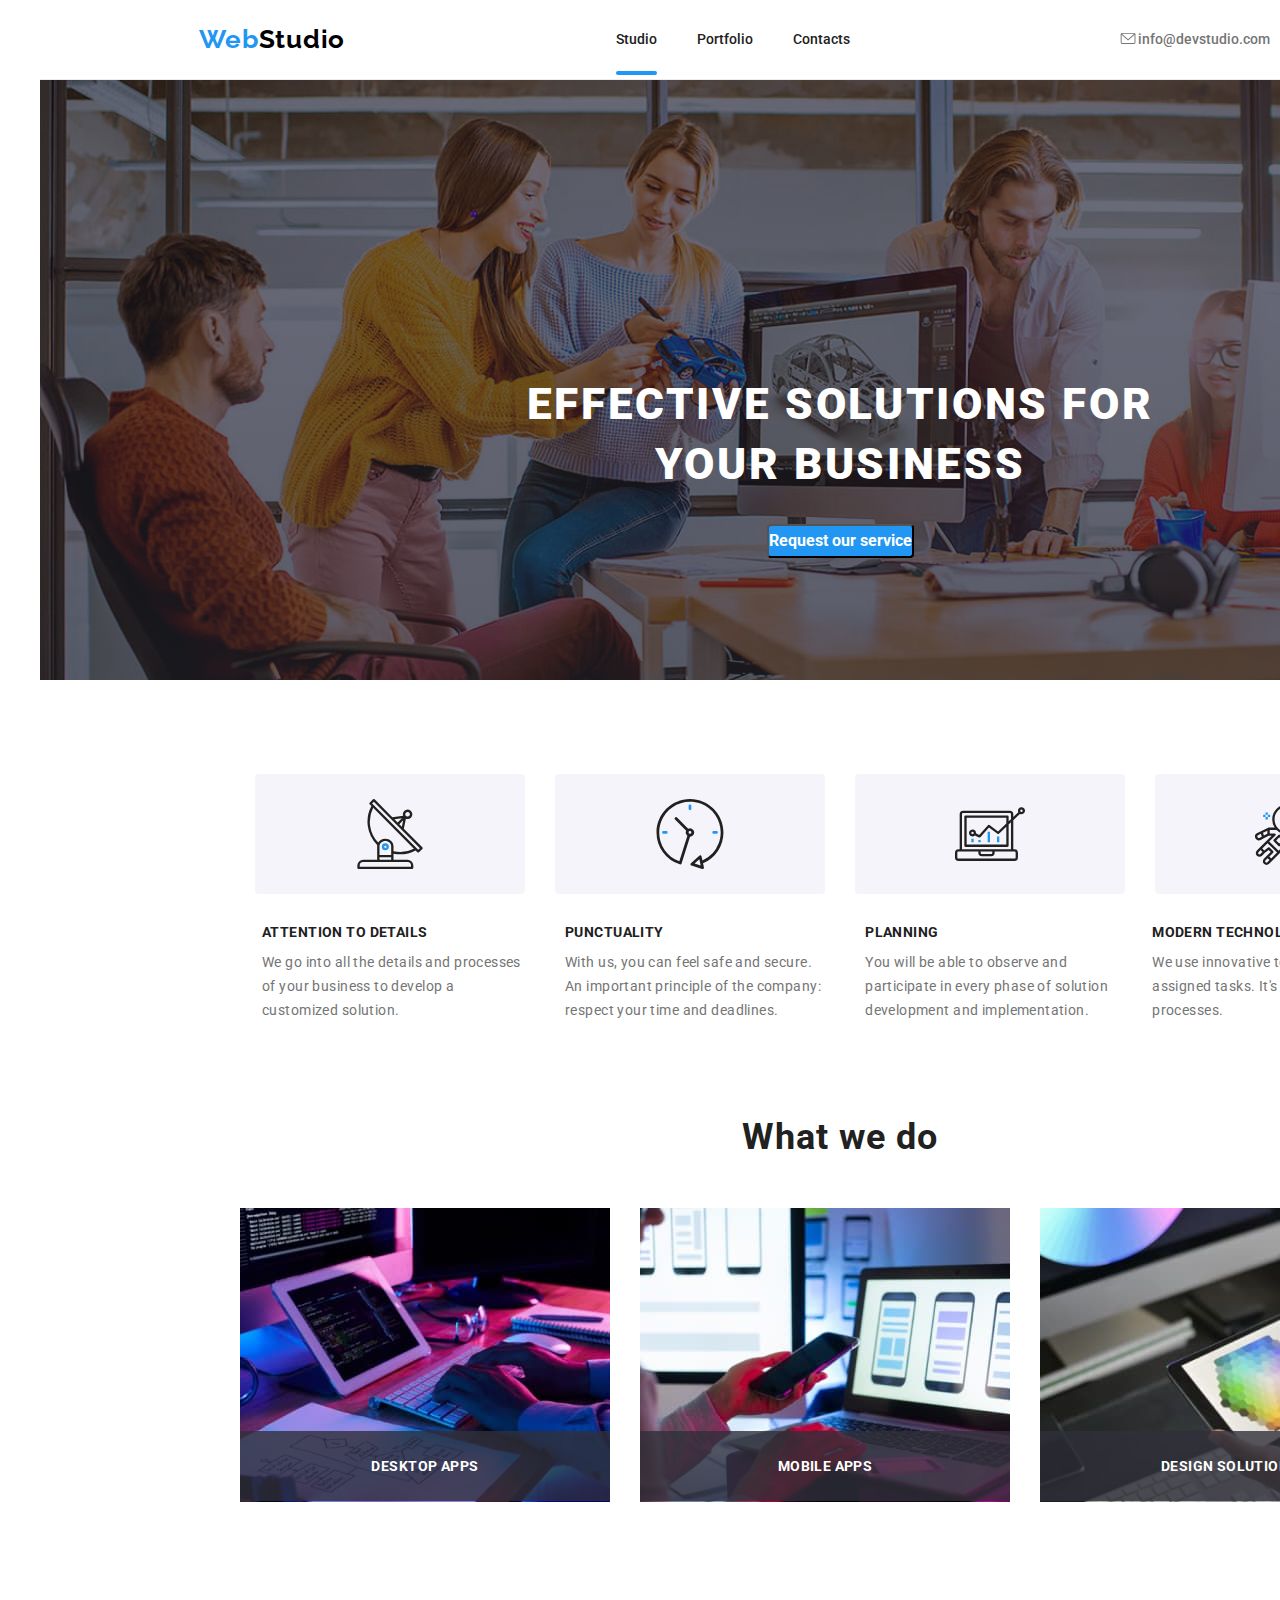
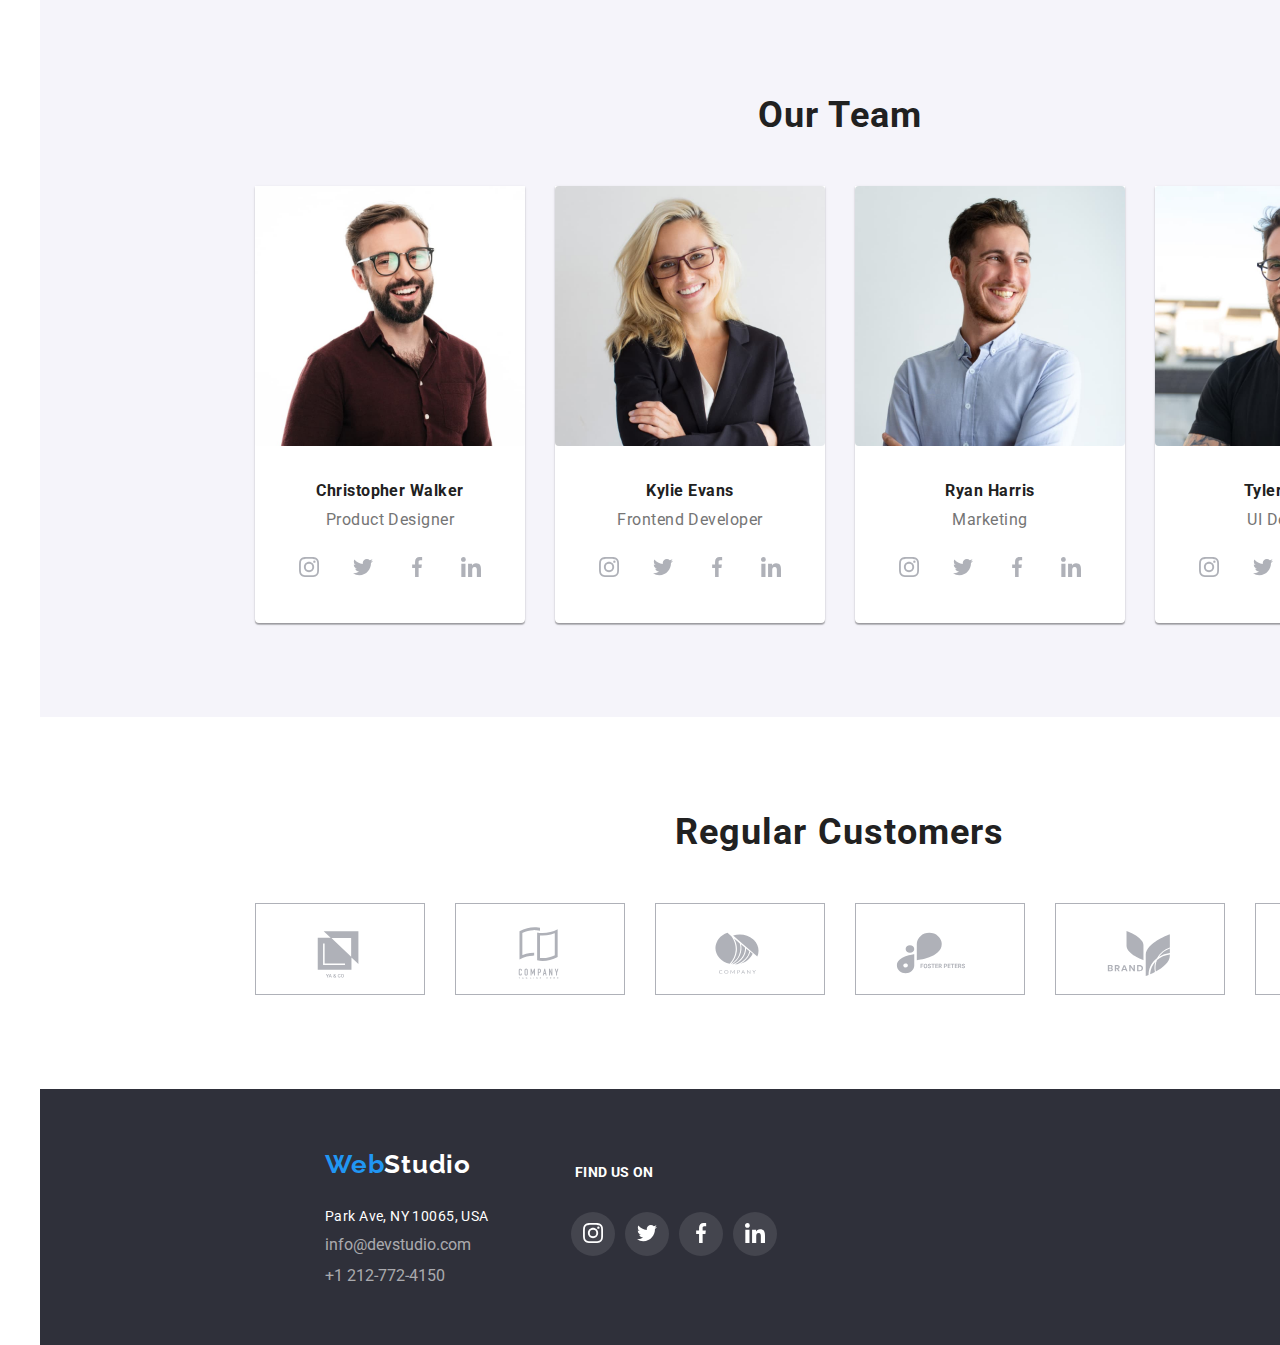
==== commit 563375e4: "updated css, index.html & portfolio.html" ====
--- a/index.html
+++ b/index.html
@@ -21,7 +21,7 @@
         <a href="#" class="header__logo"><p><span class="header__logo__name">Web</span>Studio</p></a>
    <nav class="header__navigation">
             <ul>
-                <li><a href="index.html">Studio</a></li>
+                <li><a href="index.html" class="active">Studio</a></li>
                 <li><a href="portfolio.html">Portfolio</a></li>
                 <li><a href="#" >Contacts</a></li>
             </ul>
@@ -90,14 +90,13 @@
         <div class="thumb">
         <img class="occupation__image"  src="./images/img-1.jpg"  alt="person working at pc" width="370" height="294">
             <p class="label">Desktop Apps</p>
-        </div>
-        <div class="occupation__images">
-            <div class="thumb">
+    </div>
+
+        <div class="thumb">
     <img class="occupation__image"  src="./images/img-2.jpg"  alt="person working with mobile phone and pc" width="370" height="294">
    <p class="label">Mobile Apps</p>
 </div>
 
-<div class="occupation__images">
     <div class="thumb">
     <img class="occupation__image" src="./images/img-3.jpg"  alt="person using tablet" width="370" height="294">
    <p class="label">Design Solution</p>
--- a/css/styles.css
+++ b/css/styles.css
@@ -115,7 +115,7 @@
     height: 4px;
     left: 0;
     top: 40px;
-    background: #2196F3;
+    background-color: #2196F3;
     border-radius: 2px;
     position: absolute;
     transition-duration: 250ms;
@@ -123,13 +123,28 @@
     animation-timing-function: cubic-bezier(0.4, 0, 0.2, 1);
 
 }
+
+
+.header__navigation .active::after,
+.header__navigation .active:after {
+    content: ' ';
+    width: 100%;
+    height: 4px;
+    left: 0;
+    top: 40px;
+    background-color: #2196F3;
+    border-radius: 2px;
+    position: absolute;
+    transition-duration: 250ms;
+    transition-property: width;
+}
+
 
 .header__navigation a:active::after,
 .header__navigation a:hover::after {
     width: 100%;
 
 }
-
 
 .header__navigation a:focus{
     color: var(--light-blue);
@@ -184,7 +199,8 @@
     rgba(47, 48, 58, 0.5),
     rgba(47, 48, 58, 0.3)
     ), url(../images/hero-bg-image.jpg);
-    background-repeat: no-repeat;background-size: cover;
+    background-repeat: no-repeat;
+    background-size: cover;
     width: 1600px;
     height: 600px;
    
@@ -294,16 +310,16 @@
 /* What we do style*/
 .occupation{
     display: inline-block;
-    justify-content: space-between;
-    align-items: center;
-    max-width: 100%;
-    height: auto;
+    align-items: center;
+
 
 }
 
 .occupation__images{
     display: flex;
     justify-content: center;
+    align-items: center;
+    flex-wrap: wrap;
 }
 
 
@@ -322,6 +338,7 @@
     position: relative;
     overflow: hidden;
     margin-right: 30px;
+   
 }
 
 .thumb > .label{
